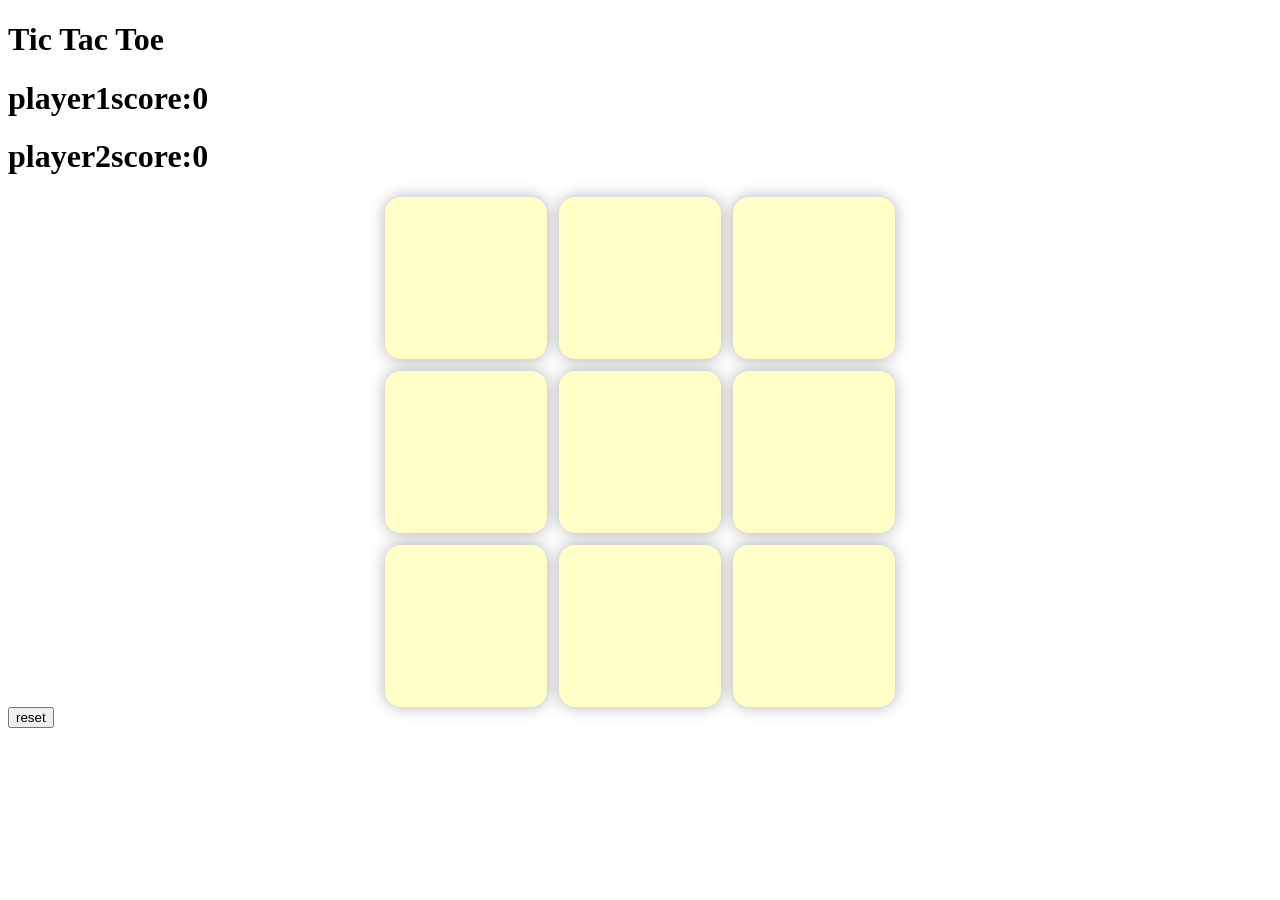
==== Tic Tac Toe/index.html @ b3152f52 "tic tac toe work of html css javascript is done" ====
<!DOCTYPE html>
<html lang="en">
<head>
    <meta charset="UTF-8">
    <meta name="viewport" content="width=device-width, initial-scale=1.0">
    <title>Tic Tac Toe</title>
    <link rel="stylesheet" href="style.css">
</head>
<body>
    <h1>Tic Tac Toe</h1>
    <h1>player1score:<span id="p1s">0</span></h1>
    <h1>player2score:<span id="p2s">0</span></h1>
    <div class="game">
        <div class="board">
            <div class="cell" data-index="0"></div>
            <div class="cell" data-index="1"></div>
            <div class="cell" data-index="2"></div>
            <div class="cell" data-index="3"></div>
            <div class="cell" data-index="4"></div>
            <div class="cell" data-index="5"></div>
            <div class="cell" data-index="6"></div>
            <div class="cell" data-index="7"></div>
            <div class="cell" data-index="8"></div>
        </div>
        <button onclick="resetbtn()">reset</button>
    </div>
    <script src="app.js" async defer></script>
</body>
</html>
---- Tic Tac Toe/style.css ----
.cell{
  height: 18vmin;
  width: 18vmin;
  border-radius: 1rem;
  border: none;
  box-shadow: 0 0 1rem rgba(0, 0, 0, 0.3);
  font-size: 8vmin;
  color: #b0413e;
  background-color: #ffffc7;
}
.board{
    display: grid;
    grid-template-columns: repeat(3, 0.1fr);
    grid-template-rows: repeat(3, 0.1fr);
    gap: 12px;
    justify-content: center;
    align-items: center;
}
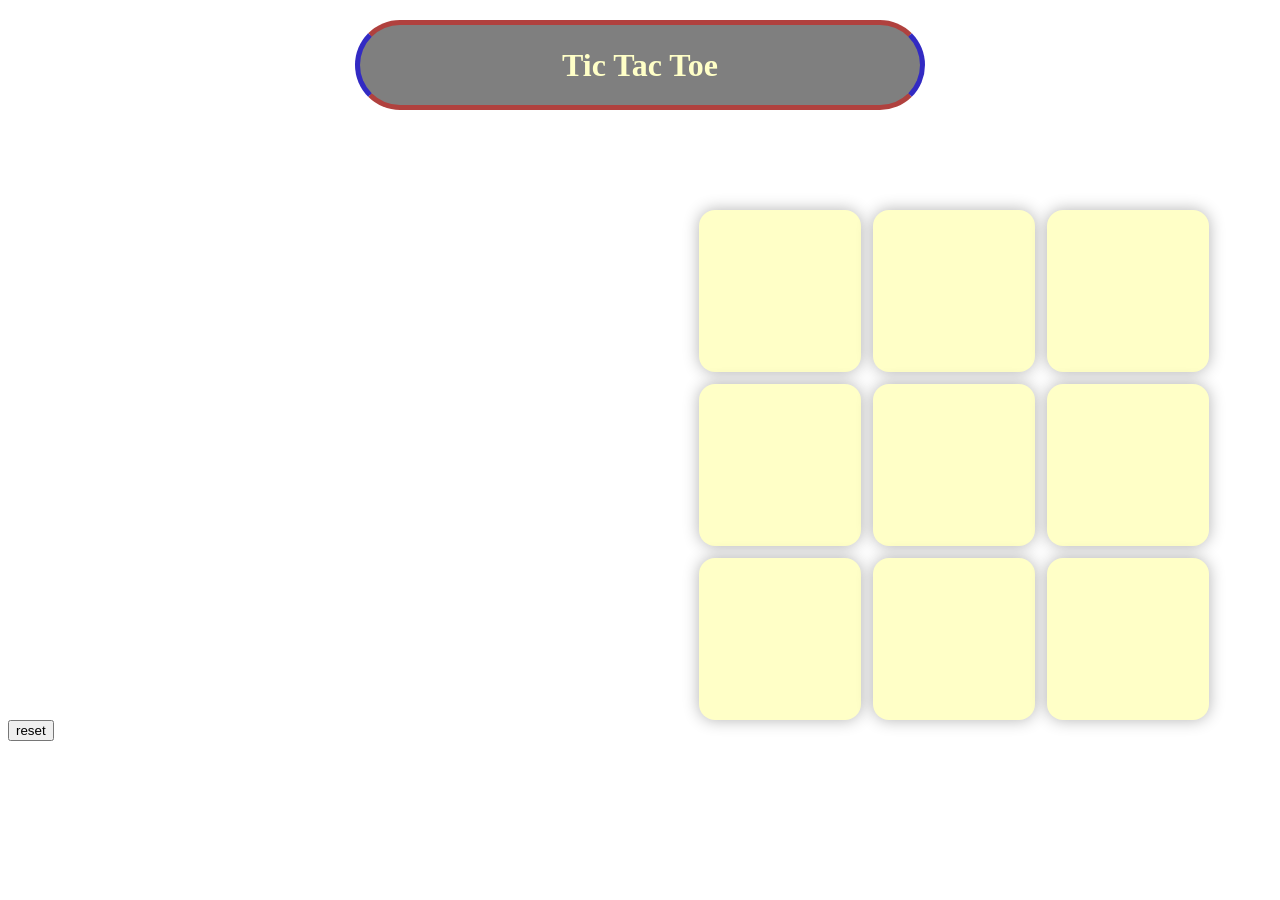
==== commit 0b3cf1ad: "new background and some changes in css" ====
--- a/Tic Tac Toe/index.html
+++ b/Tic Tac Toe/index.html
@@ -4,13 +4,78 @@
     <meta charset="UTF-8">
     <meta name="viewport" content="width=device-width, initial-scale=1.0">
     <title>Tic Tac Toe</title>
-    <link rel="stylesheet" href="style.css">
+    <style>
+        body{
+            background:url("/Background.png");
+        }
+#header {
+    width: 60vmin;
+    margin: 20px auto;      
+    display: flex;
+    justify-content: center;
+    align-items: center;
+    color: #ffffc7;
+    border: 5px solid;
+    border-radius: 50px;
+    border-color: #b0413e #322ac3 #b0413e #322ac3;
+    min-height: 60px;
+    background-color: rgba(0, 0, 0, 0.50);
+    padding: 10px;            
+}
+
+        .cell{
+  height: 18vmin;
+  width: 18vmin;
+  border-radius: 1rem;
+  border: none;
+  box-shadow: 0 0 1rem rgba(0, 0, 0, 0.3);
+  font-size: 8vmin;
+  color: #b0413e;
+  background-color: #ffffc7;
+}
+.board{
+    display: grid;
+    grid-template-columns: repeat(3, 0.1fr);
+    grid-template-rows: repeat(3, 0.1fr);
+    gap: 12px;
+    justify-content: center;
+    align-items: center;
+}
+.game{
+      display: grid;
+  grid-template-columns: auto auto;
+  margin-top:100px;
+}
+.score{
+    padding-left:200px;
+    padding-top: 110px;
+    color:white;
+}
+table{
+    font-size: 25px;
+    text-align: center;
+    border:1px solid white;
+    border-radius: 25px;
+    width:300px;
+}
+th{
+    padding-bottom: 30px;
+}
+
+
+    </style>
 </head>
 <body>
-    <h1>Tic Tac Toe</h1>
-    <h1>player1score:<span id="p1s">0</span></h1>
-    <h1>player2score:<span id="p2s">0</span></h1>
+    <h1 id="header">Tic Tac Toe</h1>
+
     <div class="game">
+    <div class="score">
+        <table>
+            <tr><th>Player</th><th>Score</th></tr>
+            <tr><td>X</td><td id="p1s">0</td></tr>
+            <tr><td>O</td><td id="p2s">0</td></tr>
+        </table>
+    </div>
         <div class="board">
             <div class="cell" data-index="0"></div>
             <div class="cell" data-index="1"></div>
@@ -22,8 +87,9 @@
             <div class="cell" data-index="7"></div>
             <div class="cell" data-index="8"></div>
         </div>
-        <button onclick="resetbtn()">reset</button>
+
     </div>
+            <button onclick="resetbtn()">reset</button>
     <script src="app.js" async defer></script>
 </body>
 </html>
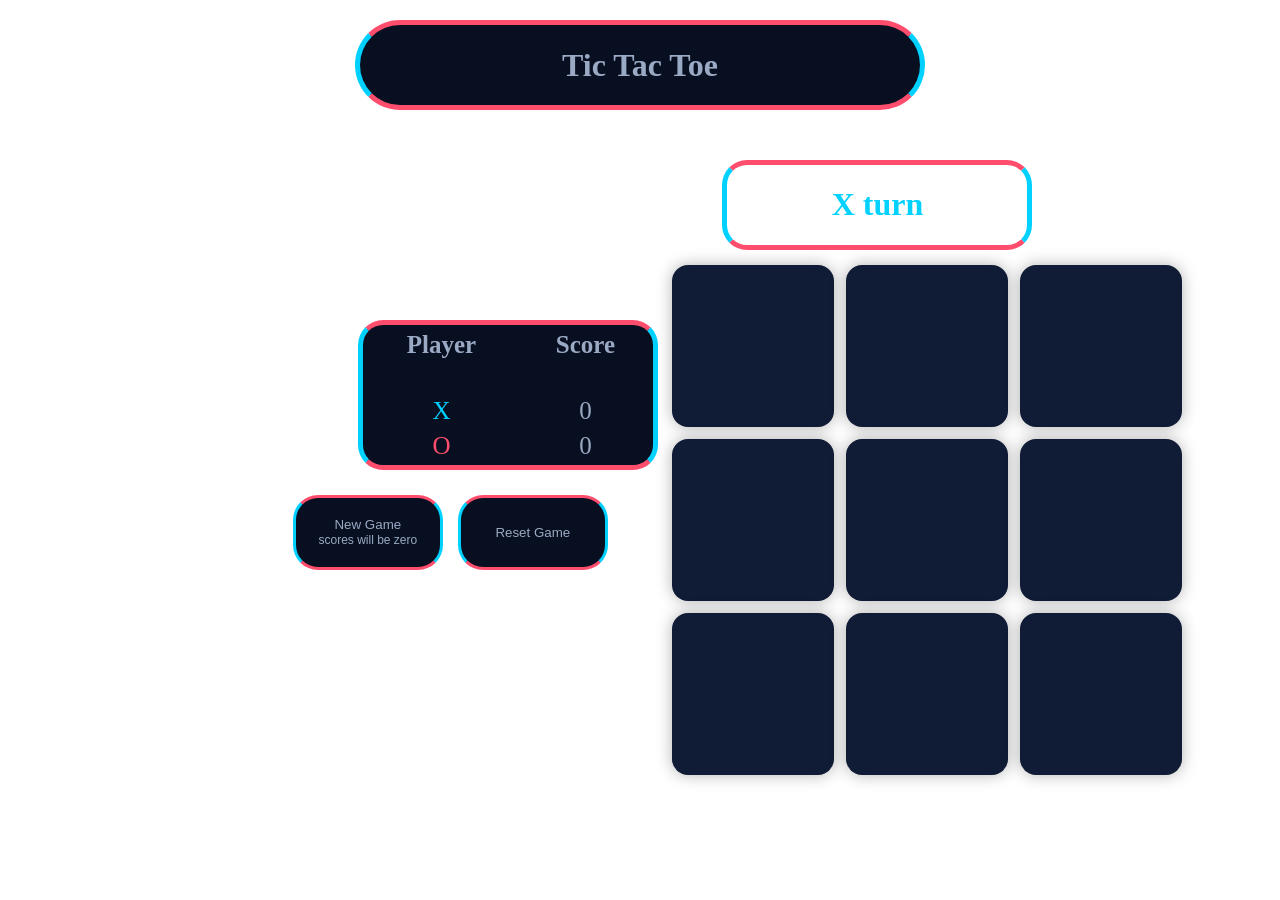
==== commit d605b6bc: "project is ready" ====
--- a/Tic Tac Toe/index.html
+++ b/Tic Tac Toe/index.html
@@ -7,6 +7,7 @@
     <style>
         body{
             background:url("/Background.png");
+            
         }
 #header {
     width: 60vmin;
@@ -14,24 +15,27 @@
     display: flex;
     justify-content: center;
     align-items: center;
-    color: #ffffc7;
+    color: #9AAAC4;
     border: 5px solid;
     border-radius: 50px;
-    border-color: #b0413e #322ac3 #b0413e #322ac3;
+    border-color: #ff4d6d #00d1ff #ff4d6d #00d1ff;
     min-height: 60px;
-    background-color: rgba(0, 0, 0, 0.50);
+    background-color:#080F20;
     padding: 10px;            
 }
 
-        .cell{
+    .cell{
   height: 18vmin;
   width: 18vmin;
   border-radius: 1rem;
   border: none;
   box-shadow: 0 0 1rem rgba(0, 0, 0, 0.3);
   font-size: 8vmin;
-  color: #b0413e;
-  background-color: #ffffc7;
+  background-color: #101B35;
+      display: flex;
+    justify-content: center;
+    align-items: center;
+
 }
 .board{
     display: grid;
@@ -40,26 +44,82 @@
     gap: 12px;
     justify-content: center;
     align-items: center;
+    padding-right:75px;
+
 }
 .game{
       display: grid;
-  grid-template-columns: auto auto;
+  grid-template-columns: auto auto auto;
   margin-top:100px;
 }
 .score{
-    padding-left:200px;
+    padding-left:350px;
     padding-top: 110px;
-    color:white;
+    color:#9AAAC4;
 }
+.playerturn{
+    border:5px solid;
+    border-color: #ff4d6d #00d1ff #ff4d6d #00d1ff;
+    border-radius: 25px;
+    display: flex;
+    justify-content: center;
+    align-items: center;
+    margin-top:-50px;
+    margin-left:50px;
+    margin-bottom:15px;
+    width:300px;
+}
+.playerboard{
+    display: grid;
+    grid-template-columns: repeat(1,auto);
+    grid-template-rows: repeat(2,auto);
+    justify-content: center;
+    align-items: center;
+}
+
 table{
     font-size: 25px;
     text-align: center;
-    border:1px solid white;
+    border:5px solid;
+    border-color: #ff4d6d #00d1ff #ff4d6d #00d1ff;
     border-radius: 25px;
     width:300px;
+    height: 150px;
+    background-color: #080F20;
 }
 th{
     padding-bottom: 30px;
+}
+.crossed{
+    background-color: #080F20;
+    border:3px solid;
+}
+
+
+.gamebtn{
+    margin-top:25px;
+    display: flex;
+    gap: 15px;
+    justify-content: center;
+    margin-left:-125px;
+}
+button{
+    width:150px;
+    height:75px;
+    color:#9AAAC4;
+    border:3px solid;
+    border-radius: 25px;
+    border-color: #ff4d6d #00d1ff #ff4d6d #00d1ff;
+    background-color:#080F20;
+    display: flex;
+    flex-direction: column;
+    justify-content: center;
+    align-items: center;
+    line-height: 1.2;
+}
+button span{
+    font-size: 12px;
+    display: block;
 }
 
 
@@ -72,9 +132,17 @@
     <div class="score">
         <table>
             <tr><th>Player</th><th>Score</th></tr>
-            <tr><td>X</td><td id="p1s">0</td></tr>
-            <tr><td>O</td><td id="p2s">0</td></tr>
+            <tr><td style="color:#00d1ff">X</td><td id="p1s">0</td></tr>
+            <tr><td style="color:#ff4d6d">O</td><td id="p2s">0</td></tr>
         </table>
+        <div class="gamebtn">
+        <button onclick="newgamebtn()">New Game<br><span>scores will be zero</span></button>
+        <button onclick="resetbtn()">Reset Game</button>
+        </div>
+    </div>
+    <div class="playerboard">
+    <div class="playerturn">
+        <h1 id="playerturn">X turn</h1>
     </div>
         <div class="board">
             <div class="cell" data-index="0"></div>
@@ -87,9 +155,9 @@
             <div class="cell" data-index="7"></div>
             <div class="cell" data-index="8"></div>
         </div>
-
+</div>
     </div>
-            <button onclick="resetbtn()">reset</button>
+            
     <script src="app.js" async defer></script>
 </body>
 </html>
